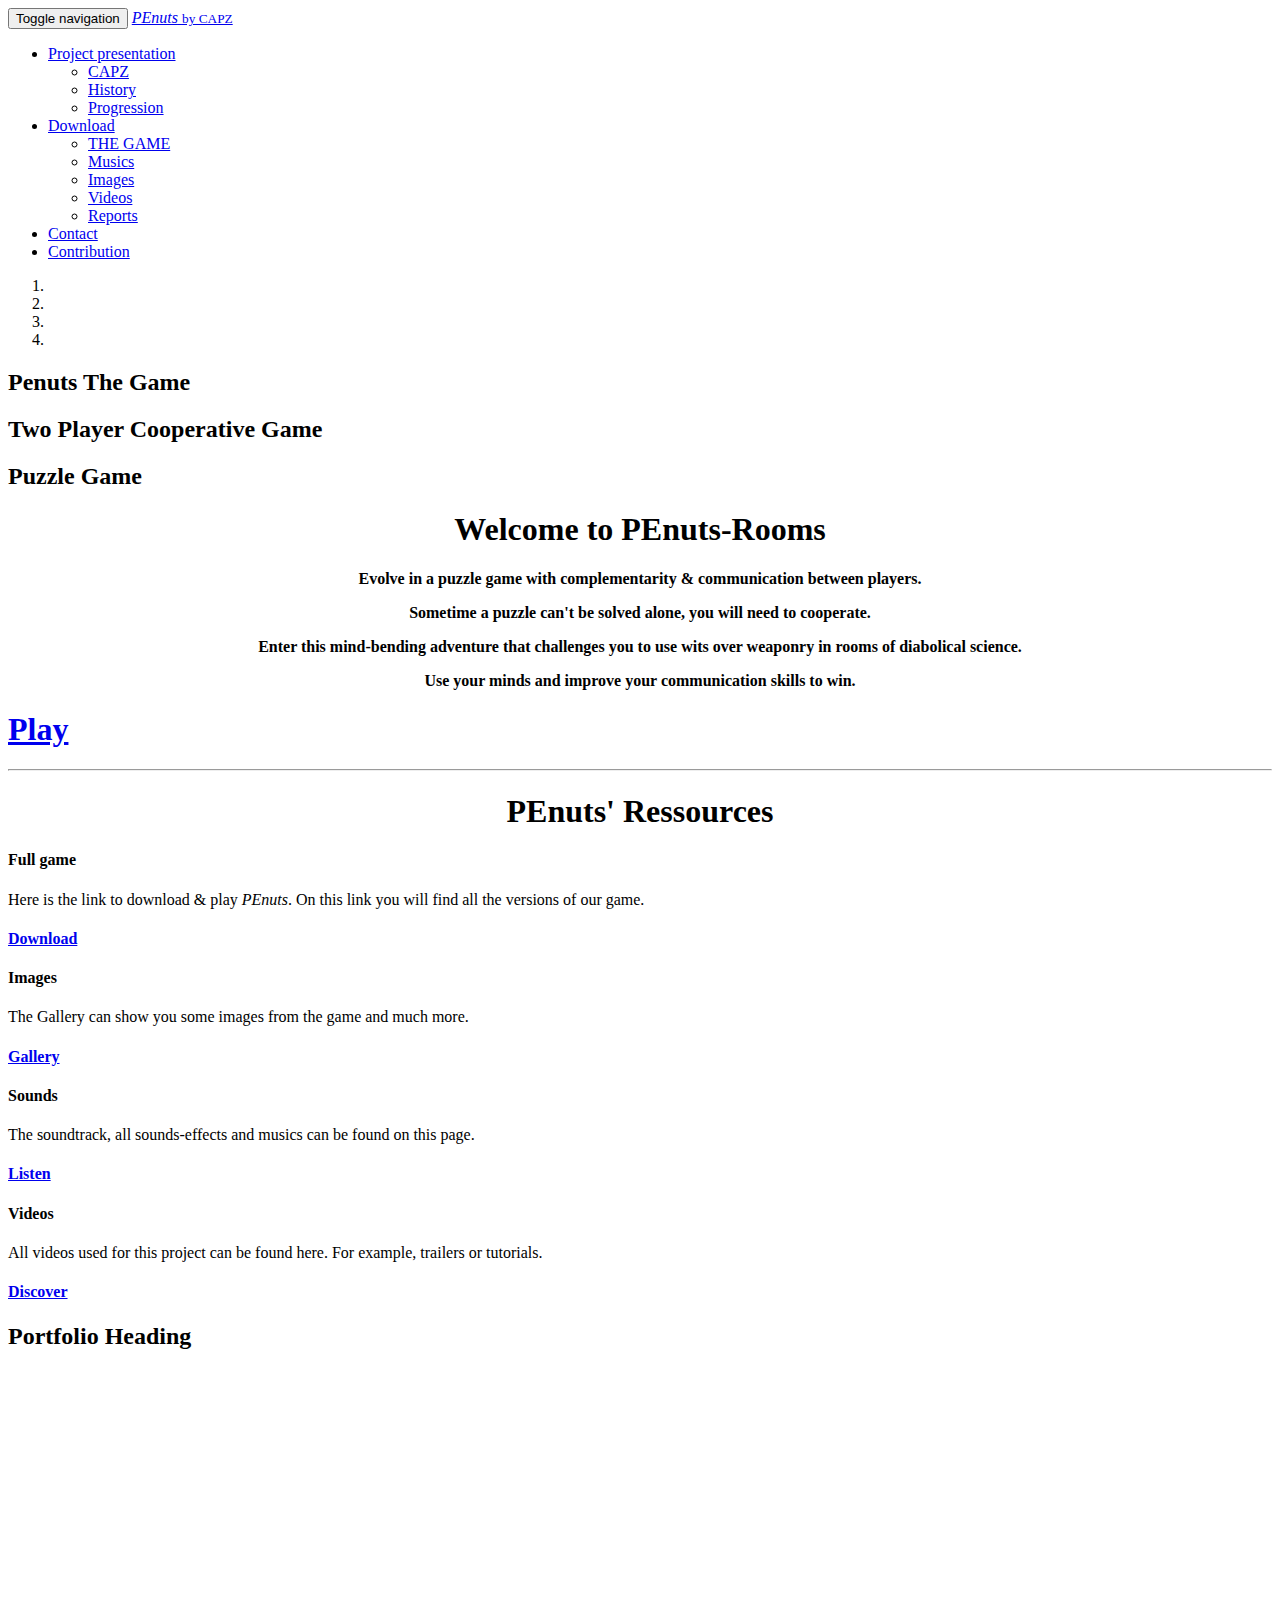
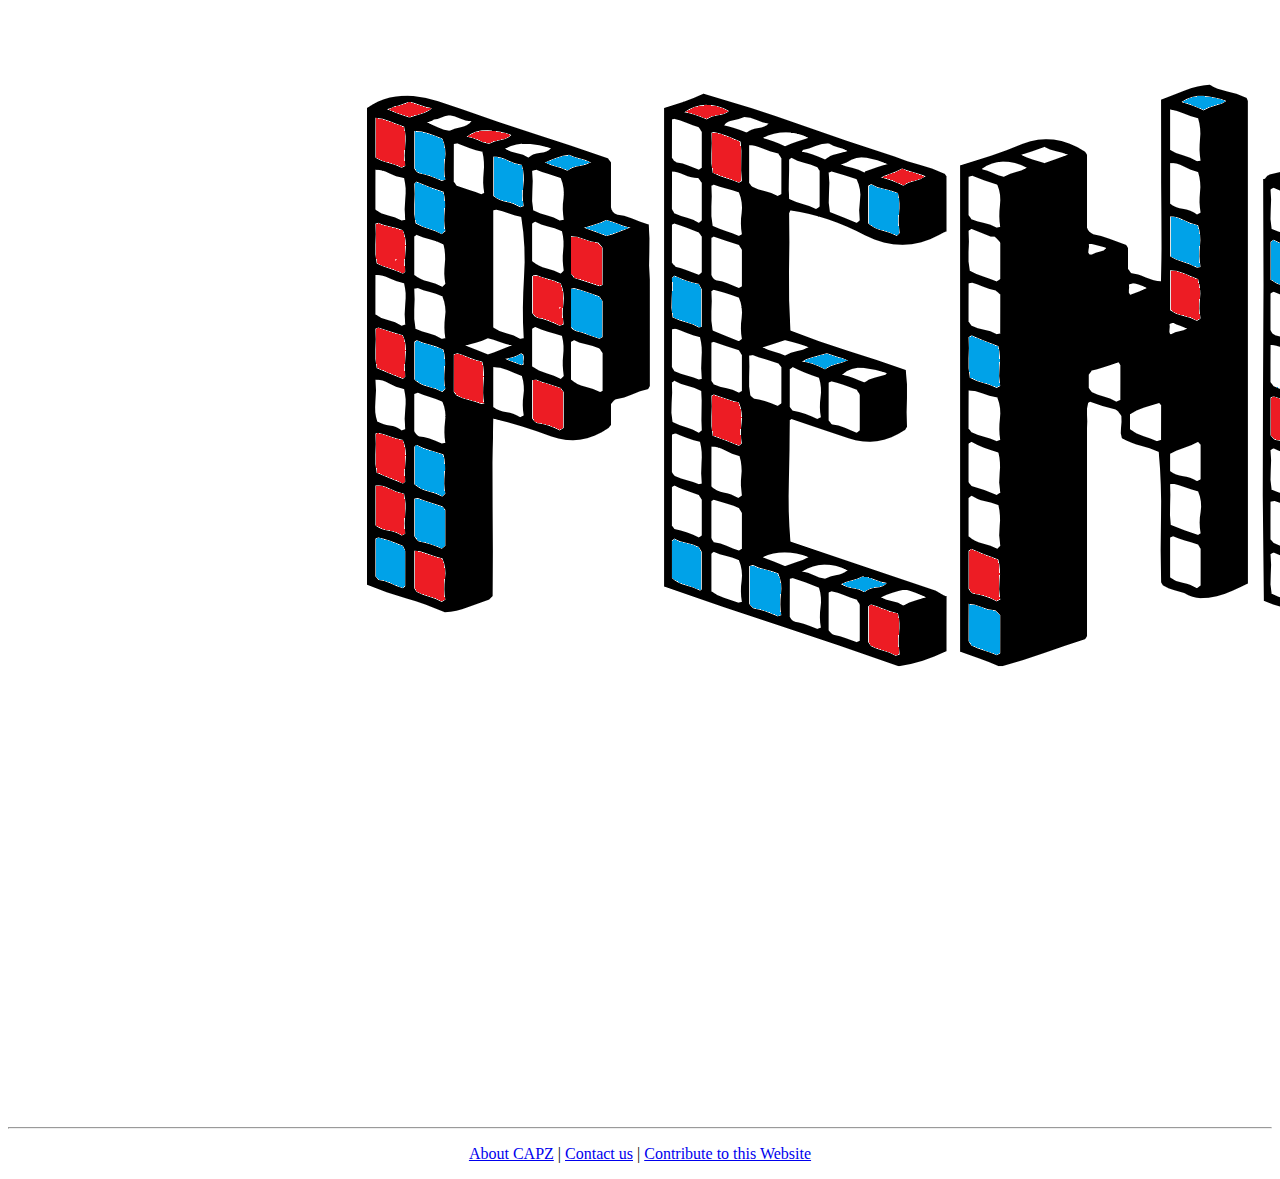
==== index.html @ 01e96522 "template / progression / index pictures" ====
<!doctype html>
<html lang="en" class="no-js">
<head>
    <meta charset="utf-8">
    <meta http-equiv="x-ua-compatible" content="ie=edge">
    <meta name="viewport" content="width=device-width, initial-scale=1.0">
    <title>PEnuts</title>
	<meta name="description" content="PEnuts _ The Game">
    <link href="css/bootstrap.min.css" rel="stylesheet">
    <link href="css/modern-business.css" rel="stylesheet">
    <link href="font-awesome/css/font-awesome.min.css" rel="stylesheet" type="text/css">
    <link rel="icon" href="/img/favicon.ico" />
    <!-- for facebook overview (https://support.leadpages.net/hc/en-us/articles/204496154-How-can-I-change-the-preview-of-my-page-on-social-networks-)
    <meta property="og:url" content="Your Leadpages URL"/>
    <meta property="og:title" content="The title of your page"/>
    <meta property="og:image" content="URL of the image you'd like to use"/>
    <meta property="og:description" content="Your description" />
    <meta property="og:type" content="website"/>
    -->
</head>

<body>
    <!-- Navigation -->
    <nav class="navbar navbar-inverse navbar-fixed-top" role="navigation">
        <div class="container">
            <!-- Brand and toggle get grouped for better mobile display -->
            <div class="navbar-header">
                <button type="button" class="navbar-toggle" data-toggle="collapse" data-target="#bs-example-navbar-collapse-1">
                    <span class="sr-only">Toggle navigation</span>
                    <span class="icon-bar"></span>
                    <span class="icon-bar"></span>
                    <span class="icon-bar"></span>
                </button>
                <a class="navbar-brand active" href="index.html"><i>PEnuts</i> <small> by CAPZ</small></a>
            </div>
            <!-- Collect the nav links, forms, and other content for toggling -->
            <div class="collapse navbar-collapse" id="bs-example-navbar-collapse-1">
                <ul class="nav navbar-nav navbar-right">
                    <li class="dropdown">
                        <a href="#" class="dropdown-toggle" data-toggle="dropdown">Project presentation<b class="caret"></b></a>
                        <ul class="dropdown-menu">
                            <li>
                                <a href="CAPZ.html">CAPZ</a>
                            </li>
                            <li>
                                <a href="history.html">History</a>
                            </li>
                            <li>
                                <a href="progression.html">Progression</a>
                            </li>
                        </ul>
                    </li>
                    <li class="dropdown">
                        <a href="#" class="dropdown-toggle" data-toggle="dropdown">Download<b class="caret"></b></a>
                        <ul class="dropdown-menu">
                            <li>
                                <a href="download-GAME.html">THE GAME</a>
                            </li>
                            <li>
                                <a href="musics.html">Musics</a>
                            </li>
                            <li>
                                <a href="images.html">Images</a>
                            </li>
                            <li>
                                <a href="videos.html">Videos</a>
                            </li>
                            <li>
                                <a href="reports.html">Reports</a>
                            </li>
                        </ul>
                    </li>
                    <li>
                        <a href="contact.html">Contact</a>
                    </li>
                    <li>
                        <a href="contribute.html">Contribution</a>
                    </li>
                </ul>
            </div>
            <!-- /.navbar-collapse -->
        </div>
        <!-- /.container -->
    </nav>


    <!-- Header Carousel -->
    <header id="myCarousel" class="carousel slide">
        <!-- Indicators -->
        <ol class="carousel-indicators">
            <li data-target="#myCarousel" data-slide-to="0" class="active"></li>
            <li data-target="#myCarousel" data-slide-to="1"></li>
            <li data-target="#myCarousel" data-slide-to="2"></li>
            <li data-target="#myCarousel" data-slide-to="3"></li>
        </ol>

        <!-- Wrapper for slides -->
        <div class="carousel-inner">
            <div class="item active">
                <div class="fill" style="background-image:url('img/PEnuts_colors.png');"></div>
                <div class="carousel-caption">
                    <h2></h2>
                </div>
            </div>
            <div class="item">
                <div class="fill" style="background-image:url('https://www.gannett-cdn.com/-mm-/438112d08852a5cf64fb668899b62a1c6abcfadb/c=0-104-5312-3105&r=x1683&c=3200x1680/local/-/media/2017/05/23/WIGroup/Appleton/636311326049773956-UC.jpg');"></div>
                <div class="carousel-caption">
                    <h2>Penuts The Game</h2>
                </div>
            </div>
            <div class="item">
                <div class="fill" style="background-image:url('http://mariemarot.com/wp-content/uploads/2017/08/COMING-SOON.png');"></div>
                <div class="carousel-caption">
                    <h2>Two Player Cooperative Game</h2>
                </div>
            </div>
            <div class="item">
                <div class="fill" style="background-image:url('https://cdn.dribbble.com/users/121337/screenshots/1024835/loading2.gif');"></div>
                <div class="carousel-caption">
                    <h2>Puzzle Game</h2>
                </div>
            </div>
        </div>
        <!-- Controls -->
        <a class="left carousel-control" href="#myCarousel" data-slide="prev">
            <span class="icon-prev"></span>
        </a>
        <a class="right carousel-control" href="#myCarousel" data-slide="next">
            <span class="icon-next"></span>
        </a>
    </header>

    <!-- Page Content -->
    <div class="container">
        <div class="row">
            <div class="col-lg-12">
            <h1 class="page-header"><center>Welcome to PEnuts-Rooms</center></h1>
            </div>
                <center><h4><p>Evolve in a puzzle game with complementarity &amp; communication between players.</p>
                    <p>Sometime a puzzle can't be solved alone, you will need to cooperate.</p>
                    <p>Enter this mind-bending adventure that challenges you to use wits over weaponry in rooms of diabolical science.</p>
                    <p>Use your minds and improve your communication skills to win.</p></h4></center>
        </div>
        <div class="col-md-12">
                <div class="panel-body">
                    <a href="download-GAME.html" class="btn btn-lg btn-primary btn-block"><h1><i class="fa fa-fw fa-gamepad"></i> Play</h1></a>
                </div>
        </div>
        <hr>
        <!-- Links-->
        <div class="row">
            <div class="col-lg-12">
                <h1 class="page-header"><center>PEnuts' Ressources</center></h1>
            </div>
            <div class="col-md-3">
                <div class="panel panel-default">
                    <div class="panel-heading">
                        <h4><i class="fa fa-fw fa-download"></i> Full game</h4>
                    </div>
                    <div class="panel-body">
                        <p>Here is the link to download &amp; play <i>PEnuts</i>. On this link you will find all the versions of our game.</p>
                        <a href="download-GAME.html" class="btn btn-lg btn-primary btn-block"><h4><i class="fa fa-fw fa-download"></i> Download</h4></a>
                    </div>
                </div>
            </div>
            <div class="col-md-3">
                <div class="panel panel-default">
                    <div class="panel-heading">
                        <h4><i class="fa fa-fw fa-image"></i> Images</h4>
                    </div>
                    <div class="panel-body">
                        <p>The Gallery can show you some images from the game and much more.</p>
                        <a href="images.html" class="btn btn-lg btn-primary btn-block"><h4><i class="fa fa-fw fa-image"></i> Gallery</h4></a>
                    </div>
                </div>
            </div>
            <div class="col-md-3">
                <div class="panel panel-default">
                    <div class="panel-heading">
                        <h4><i class="fa fa-fw fa-music"></i> Sounds</h4>
                    </div>
                    <div class="panel-body">
                        <p>The soundtrack, all sounds-effects and musics can be found on this page. </p>
                        <a href="musics.html" class="btn btn-lg btn-primary btn-block"><h4><i class="fa fa-fw fa-music"></i> Listen</h4></a>
                    </div>
                </div>
            </div>
            <div class="col-md-3">
                <div class="panel panel-default">
                    <div class="panel-heading">
                        <h4><i class="fa fa-fw fa-film"></i> Videos</h4>
                    </div>
                    <div class="panel-body">
                        <p>All videos used for this project can be found here. For example, trailers or tutorials.</p>
                        <a href="videos.html" class="btn btn-lg btn-primary btn-block"><h4><i class="fa fa-fw fa-film"></i> Discover</h4></a>
                    </div>
                </div>
            </div>
        </div>
        <!-- /.row -->
        
        <!-- Links-->

        <!-- /.row -->

        <!-- Portfolio Section -->
        <div class="row">
            <div class="col-lg-12">
                <h2 class="page-header">Portfolio Heading</h2>
            </div>
            <div class="col-md-4 col-sm-6">
                <a href="images.html">
                    <img class="img-responsive img-portfolio img-hover" src="img/PEnuts_colors.png" alt="">
                </a>
            </div>
            <div class="col-md-3 col-sm-6">
                <a href="images.html">
                    <img class="img-responsive img-portfolio img-hover" src="img/jeux/block.png" alt="">
                </a>
            </div>
            <div class="col-md-4 col-sm-6">
                <a href="images.html">
                    <img class="img-responsive img-portfolio img-hover" src="img/jeux/blue_vision_first-presentation.png" alt="">
                </a>
            </div>
            <div class="col-md-4 col-sm-6">
                <a href="images.html">
                    <img class="img-responsive img-portfolio img-hover" src="img/jeux/red_vision_first-presentation.png" alt="">
                </a>
            </div>
            <div class="col-md-4 col-sm-6">
                <a href="images.html">
                    <img class="img-responsive img-portfolio img-hover" src="img/jeux/full_vision_first-presentation.png" alt="">
                </a>
            </div>
            <div class="col-md-3 col-sm-6">
                <a href="images.html">
                    <img class="img-responsive img-portfolio img-hover" src="img/jeux/character_first-presentation.png" alt="">
                </a>
            </div>
        </div>
        <!-- /.row -->

        

        <!-- Footer -->
        <hr>
        <footer>
            <div class="row">
                <div class="col-lg-12">
                    <p><center> <a href="CAPZ.html">About CAPZ</a> | <a href="contact.html">Contact us</a> | <a href="contribute.html" onclick="window.open(this.href, 'Contribute', 'height=540, width=960, top=100, left=100, toolbar=no, menubar=yes, location=no, resizable=yes, scrollbars=yes, status=yes'); return false;">Contribute to this Website</a></center> </p>
                </div>
            </div>
        </footer>

    </div>
    <!-- /.container -->

    <!-- jQuery -->
    <script src="js/jquery.js"></script>

    <!-- Bootstrap Core JavaScript -->
    <script src="js/bootstrap.min.js"></script>

    <!-- Script to Activate the Carousel -->
    <script>
    $('.carousel').carousel({
        interval: 4000 //changes the speed
    })
    </script>

</body>

</html>
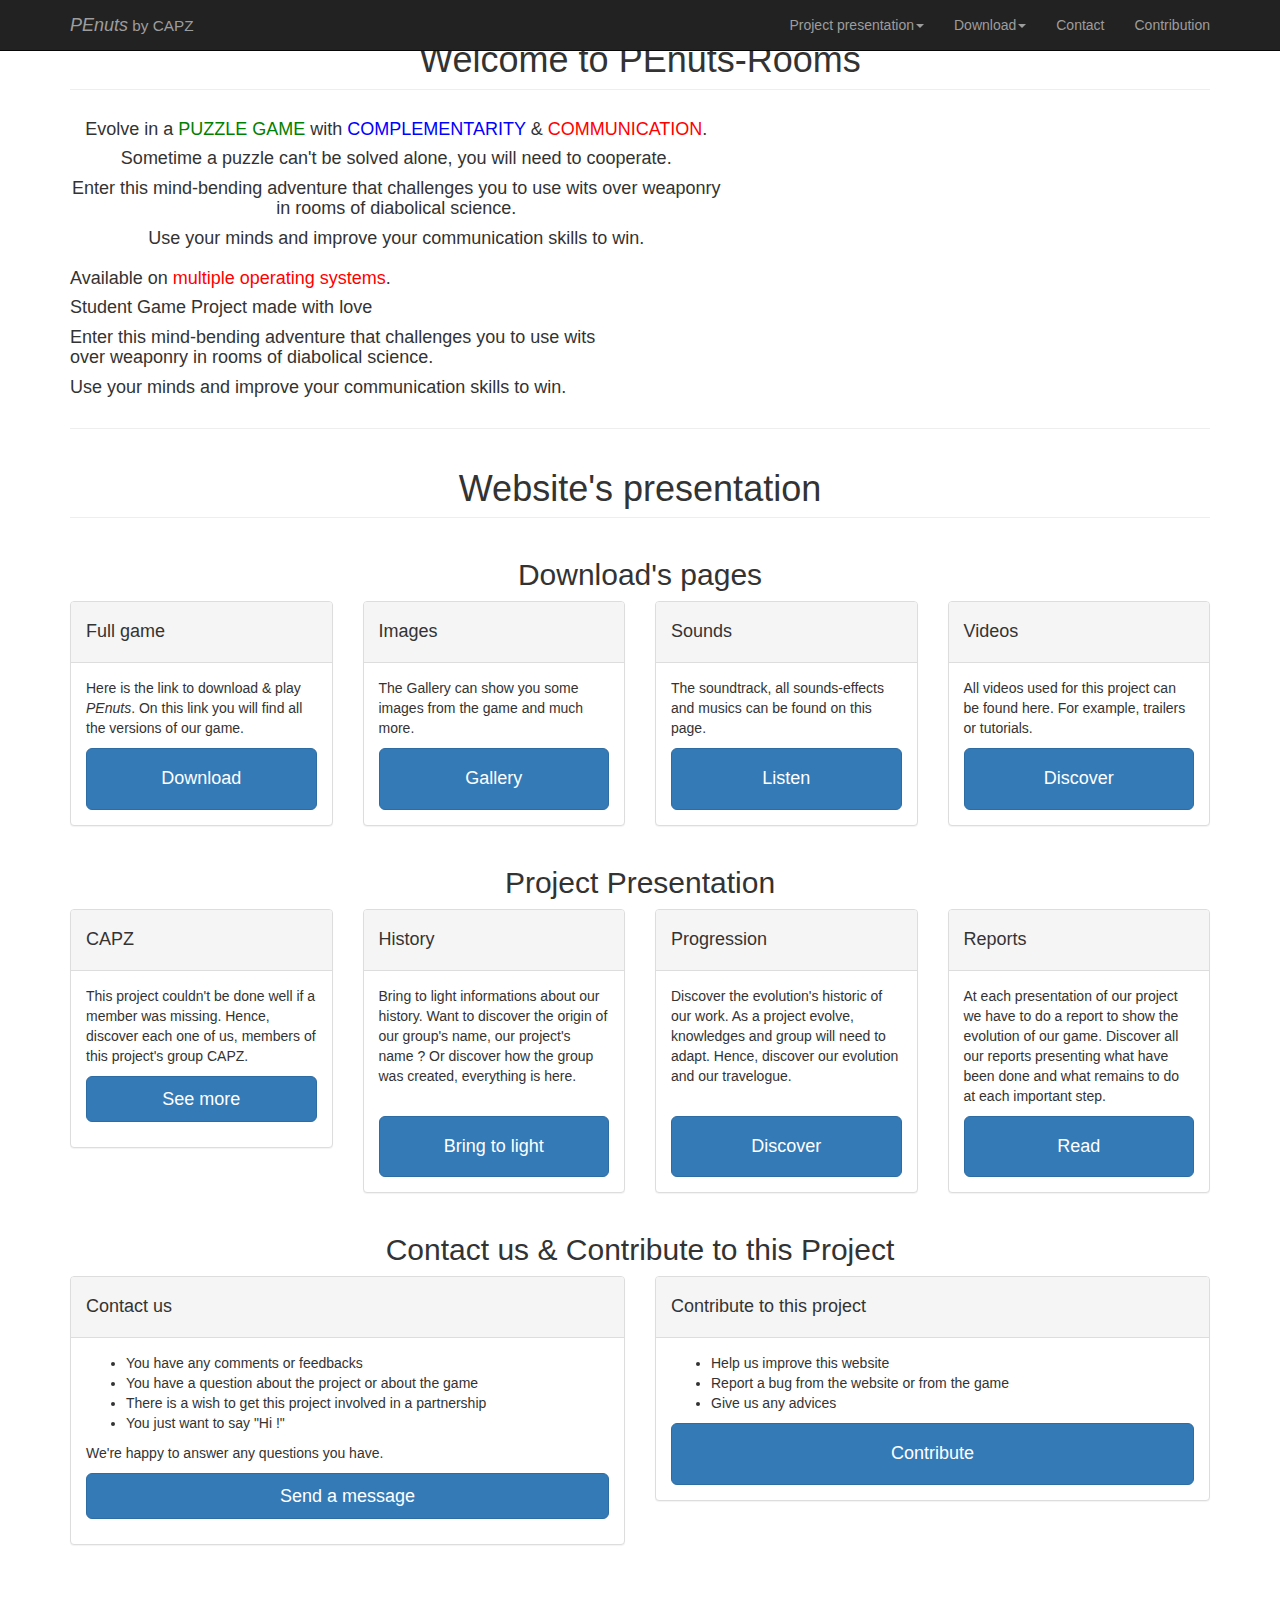
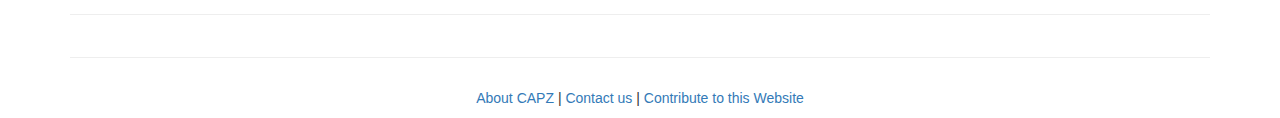
==== commit 93725e9c: "again..." ====
--- a/index.html
+++ b/index.html
@@ -4,12 +4,12 @@
     <meta charset="utf-8">
     <meta http-equiv="x-ua-compatible" content="ie=edge">
     <meta name="viewport" content="width=device-width, initial-scale=1.0">
-    <title>PEnuts</title>
+    <title>PEnuts - Student Game Project</title>
 	<meta name="description" content="PEnuts _ The Game">
-    <link href="css/bootstrap.min.css" rel="stylesheet">
+    <link href="css/bootstrap.css" rel="stylesheet">
     <link href="css/modern-business.css" rel="stylesheet">
     <link href="font-awesome/css/font-awesome.min.css" rel="stylesheet" type="text/css">
-    <link rel="icon" href="/img/favicon.ico" />
+    <link rel="icon" href="favicon.ico" />
     <!-- for facebook overview (https://support.leadpages.net/hc/en-us/articles/204496154-How-can-I-change-the-preview-of-my-page-on-social-networks-)
     <meta property="og:url" content="Your Leadpages URL"/>
     <meta property="og:title" content="The title of your page"/>
@@ -17,6 +17,30 @@
     <meta property="og:description" content="Your description" />
     <meta property="og:type" content="website"/>
     -->
+    
+    <!-- balisage google -->
+        <script type="application/ld+json">
+        {
+          "@context" : "http://schema.org",
+          "@type" : "SoftwareApplication",
+          "name" : "PEnuts",
+          "image" : "http://penuts.fr/img/Logo/PEnuts_colors.png",
+          "url" : "http://penuts.fr/index.html",
+          "author" : {
+            "@type" : "Person",
+            "name" : "CAPZ"
+          },
+          "publisher" : {
+            "@type" : "Organization",
+            "name" : "Members of this group CAPZ",
+            "url": "http://penuts.fr",
+            "logo": "http://penuts.fr/img/Logo/PEnuts_colors.png"
+          },
+          "applicationCategory" : "puzzle game with complementarity & communication",
+          "downloadUrl" : "http://penuts.fr/download-GAME.html",
+          "operatingSystem" : "multiple operating systems"
+        }
+        </script>
 </head>
 
 <body>
@@ -31,7 +55,9 @@
                     <span class="icon-bar"></span>
                     <span class="icon-bar"></span>
                 </button>
-                <a class="navbar-brand active" href="index.html"><i>PEnuts</i> <small> by CAPZ</small></a>
+                <a class="navbar-brand active" href="index.html">
+                        <i>PEnuts</i><small> by CAPZ</small>
+                </a>
             </div>
             <!-- Collect the nav links, forms, and other content for toggling -->
             <div class="collapse navbar-collapse" id="bs-example-navbar-collapse-1">
@@ -92,16 +118,24 @@
             <li data-target="#myCarousel" data-slide-to="1"></li>
             <li data-target="#myCarousel" data-slide-to="2"></li>
             <li data-target="#myCarousel" data-slide-to="3"></li>
+            <li data-target="#myCarousel" data-slide-to="4"></li>
         </ol>
 
         <!-- Wrapper for slides -->
         <div class="carousel-inner">
             <div class="item active">
-                <div class="fill" style="background-image:url('img/PEnuts_colors.png');"></div>
+                <div class="fill" style="background-image:url('img/Logo/PEnuts_colors.png');"></div>
                 <div class="carousel-caption">
                     <h2></h2>
                 </div>
             </div>
+            <div class="item">
+                <div class="fill" style="background-image:url('img/Logo/CAPZ_logo.png');"></div>
+                <div class="carousel-caption">
+                    <h2></h2>
+                </div>
+            </div>
+            
             <div class="item">
                 <div class="fill" style="background-image:url('https://www.gannett-cdn.com/-mm-/438112d08852a5cf64fb668899b62a1c6abcfadb/c=0-104-5312-3105&r=x1683&c=3200x1680/local/-/media/2017/05/23/WIGroup/Appleton/636311326049773956-UC.jpg');"></div>
                 <div class="carousel-caption">
@@ -131,26 +165,49 @@
     </header>
 
     <!-- Page Content -->
+    <div itemscope itemtype="http://schema.org/CreativeWork">
     <div class="container">
         <div class="row">
             <div class="col-lg-12">
-            <h1 class="page-header"><center>Welcome to PEnuts-Rooms</center></h1>
-            </div>
-                <center><h4><p>Evolve in a puzzle game with complementarity &amp; communication between players.</p>
-                    <p>Sometime a puzzle can't be solved alone, you will need to cooperate.</p>
+                <h1 class="page-header"><center>Welcome to <span itemprop="name">PEnuts</span>-Rooms</center></h1>
+            </div>
+            <div class="col-md-7">
+                <span itemprop="about">
+                <center>
+                    <h4>
+                        <p>Evolve in a <font color="green">PUZZLE GAME</font> with <font color="blue">COMPLEMENTARITY</font> &amp; <font color="red">COMMUNICATION</font>.</p>
+                    </h4>
+                    <h4>
+                        <p>Sometime a puzzle can't be solved alone, you will need to cooperate.</p>
+                        <p>Enter this mind-bending adventure that challenges you to use wits over weaponry in rooms of diabolical science.</p>
+                        <p>Use your minds and improve your communication skills to win.</p>
+                    </h4>
+                </center>
+                </span>
+            </div>
+            <div class="col-md-4 panel-heading">
+                <a href="download-GAME.html">
+                    <img class="img-responsive img-portfolio img-hover" src="img/Logo/Play.png" alt="">
+                </a>
+            </div>
+            <div class="col-md-3"></div>
+            <div class="col-md-6">
+                <h4><p>Available on <font color="red">multiple operating systems</font>.</p>
+                    <p>Student Game Project made with love</p>
                     <p>Enter this mind-bending adventure that challenges you to use wits over weaponry in rooms of diabolical science.</p>
-                    <p>Use your minds and improve your communication skills to win.</p></h4></center>
-        </div>
-        <div class="col-md-12">
-                <div class="panel-body">
-                    <a href="download-GAME.html" class="btn btn-lg btn-primary btn-block"><h1><i class="fa fa-fw fa-gamepad"></i> Play</h1></a>
-                </div>
-        </div>
-        <hr>
+                    <p>Use your minds and improve your communication skills to win.</p></h4><center></center>
+            </div>
+
+        </div>
         <!-- Links-->
         <div class="row">
             <div class="col-lg-12">
-                <h1 class="page-header"><center>PEnuts' Ressources</center></h1>
+                <hr>
+                <h1 class="page-header"><center>Website's presentation</center></h1>
+
+            </div>
+            <div class="col-lg-12">
+                <h2><center>Download's pages</center></h2>
             </div>
             <div class="col-md-3">
                 <div class="panel panel-default">
@@ -197,20 +254,109 @@
                 </div>
             </div>
         </div>
+
+        
+        <div class="row">
+            <div class="col-lg-12">
+                <h2><center>Project Presentation</center></h2>
+            </div>
+            <div class="col-md-3">
+                <div class="panel panel-default">
+                    <div class="panel-heading">
+                        <h4><i class="fa fa-fw fa-users"></i> <span itemprop="author">CAPZ</span></h4>
+                    </div>
+                    <div class="panel-body">
+                        <p>This project couldn't be done well if a member was missing. Hence, discover each one of us, members of this project's group CAPZ.<p>
+                        <a href="CAPZ.html" class="btn btn-lg btn-primary btn-block"><i class="fa fa-fw fa-angle-right"></i> See more</a>
+                    </div>
+                </div>
+            </div>
+            <div class="col-md-3">
+                <div class="panel panel-default">
+                    <div class="panel-heading">
+                        <h4><i class="fa fa-fw fa-history"></i> History</h4>
+                    </div>
+                    <div class="panel-body">
+                        <p>Bring to light  informations about our history. Want to discover the origin of our group's name, our project's name ? Or discover how the group was created, everything is here.</p> <br>
+                        <a href="history.html" class="btn btn-lg btn-primary btn-block"><h4><i class="fa fa-fw fa-history"></i> Bring to light</h4></a>
+                    </div>
+                </div>
+            </div>
+            <div class="col-md-3">
+                <div class="panel panel-default">
+                    <div class="panel-heading">
+                        <h4><i class="fa fa-fw fa-calendar"></i> Progression</h4>
+                    </div>
+                    <div class="panel-body">
+                        <p>Discover the evolution's historic of our work. As a project evolve, knowledges and group will need to adapt. Hence, discover our evolution and our travelogue.</p> <br>
+                        <a href="progression.html" class="btn btn-lg btn-primary btn-block"><h4><i class="fa fa-fw fa-list-ul"></i> Discover</h4></a>
+                    </div>
+                </div>
+            </div>
+            <div class="col-md-3">
+                <div class="panel panel-default">
+                    <div class="panel-heading">
+                        <h4><i class="fa fa-fw fa-archive"></i> Reports</h4>
+                    </div>
+                    <div class="panel-body">
+                        <p>At each presentation of our project we have to do a report to show the evolution of our game. Discover all our reports presenting what have been done and what remains to do at each important step.</p>
+                        <a href="reports.html" class="btn btn-lg btn-primary btn-block"><h4><i class="fa fa-fw fa-book"></i> Read</h4></a>
+                    </div>
+                </div>
+            </div>
+        </div>
+        <!-- Links-->
+        
+        <div class="row">
+            <div class="col-lg-12">
+                <h2><center>Contact us &amp; Contribute to this Project</center></h2>
+            </div>
+            <div class="col-md-6">
+                <div class="panel panel-default">
+                    <div class="panel-heading">
+                        <h4><i class="fa fa-fw fa-comment"></i> Contact us</h4>
+                    </div>
+                    <div class="panel-body">
+                        <ul>
+                            <li>You have any comments or feedbacks</li>
+                            <li>You have a question about the project or about the game</li>
+                            <li>There is a wish to get this project involved in a partnership </li>
+                            <li>You just want to say "Hi !"</li>
+                        </ul>
+                        <p>We're happy to answer any questions you have.<p>
+                        <a href="contact.html" class="btn btn-lg btn-primary btn-block"><i class="fa fa-fw fa-comments"></i> Send a message</a>
+                    </div>
+                </div>
+            </div>
+            <div class="col-md-6">
+                <div class="panel panel-default">
+                    <div class="panel-heading">
+                        <h4><i class="fa fa-fw fa-thumbs-up"></i> Contribute to this project</h4>
+                    </div>
+                    <div class="panel-body">
+                        <ul>
+                            <li>Help us improve this website</li>
+                            <li>Report a bug from the website or from the game</li>
+                            <li>Give us any advices</li>
+                        </ul>
+                        <p></p>
+                        <a href="history.html" class="btn btn-lg btn-primary btn-block"><h4><i class="fa fa-fw fa-heart"></i> Contribute</h4></a>
+                    </div>
+                </div>
+            </div>
+
+        </div>
         <!-- /.row -->
+
         
-        <!-- Links-->
-
-        <!-- /.row -->
-
         <!-- Portfolio Section -->
         <div class="row">
             <div class="col-lg-12">
-                <h2 class="page-header">Portfolio Heading</h2>
+                <h2 class="page-header"></h2>
             </div>
             <div class="col-md-4 col-sm-6">
                 <a href="images.html">
-                    <img class="img-responsive img-portfolio img-hover" src="img/PEnuts_colors.png" alt="">
+                    <img itemprop="image/logo" class="img-responsive img-portfolio img-hover" src="img/Logo/PEnuts_colors.png" alt="">
                 </a>
             </div>
             <div class="col-md-3 col-sm-6">
@@ -268,7 +414,6 @@
         interval: 4000 //changes the speed
     })
     </script>
-
+    </div>
 </body>
-
 </html>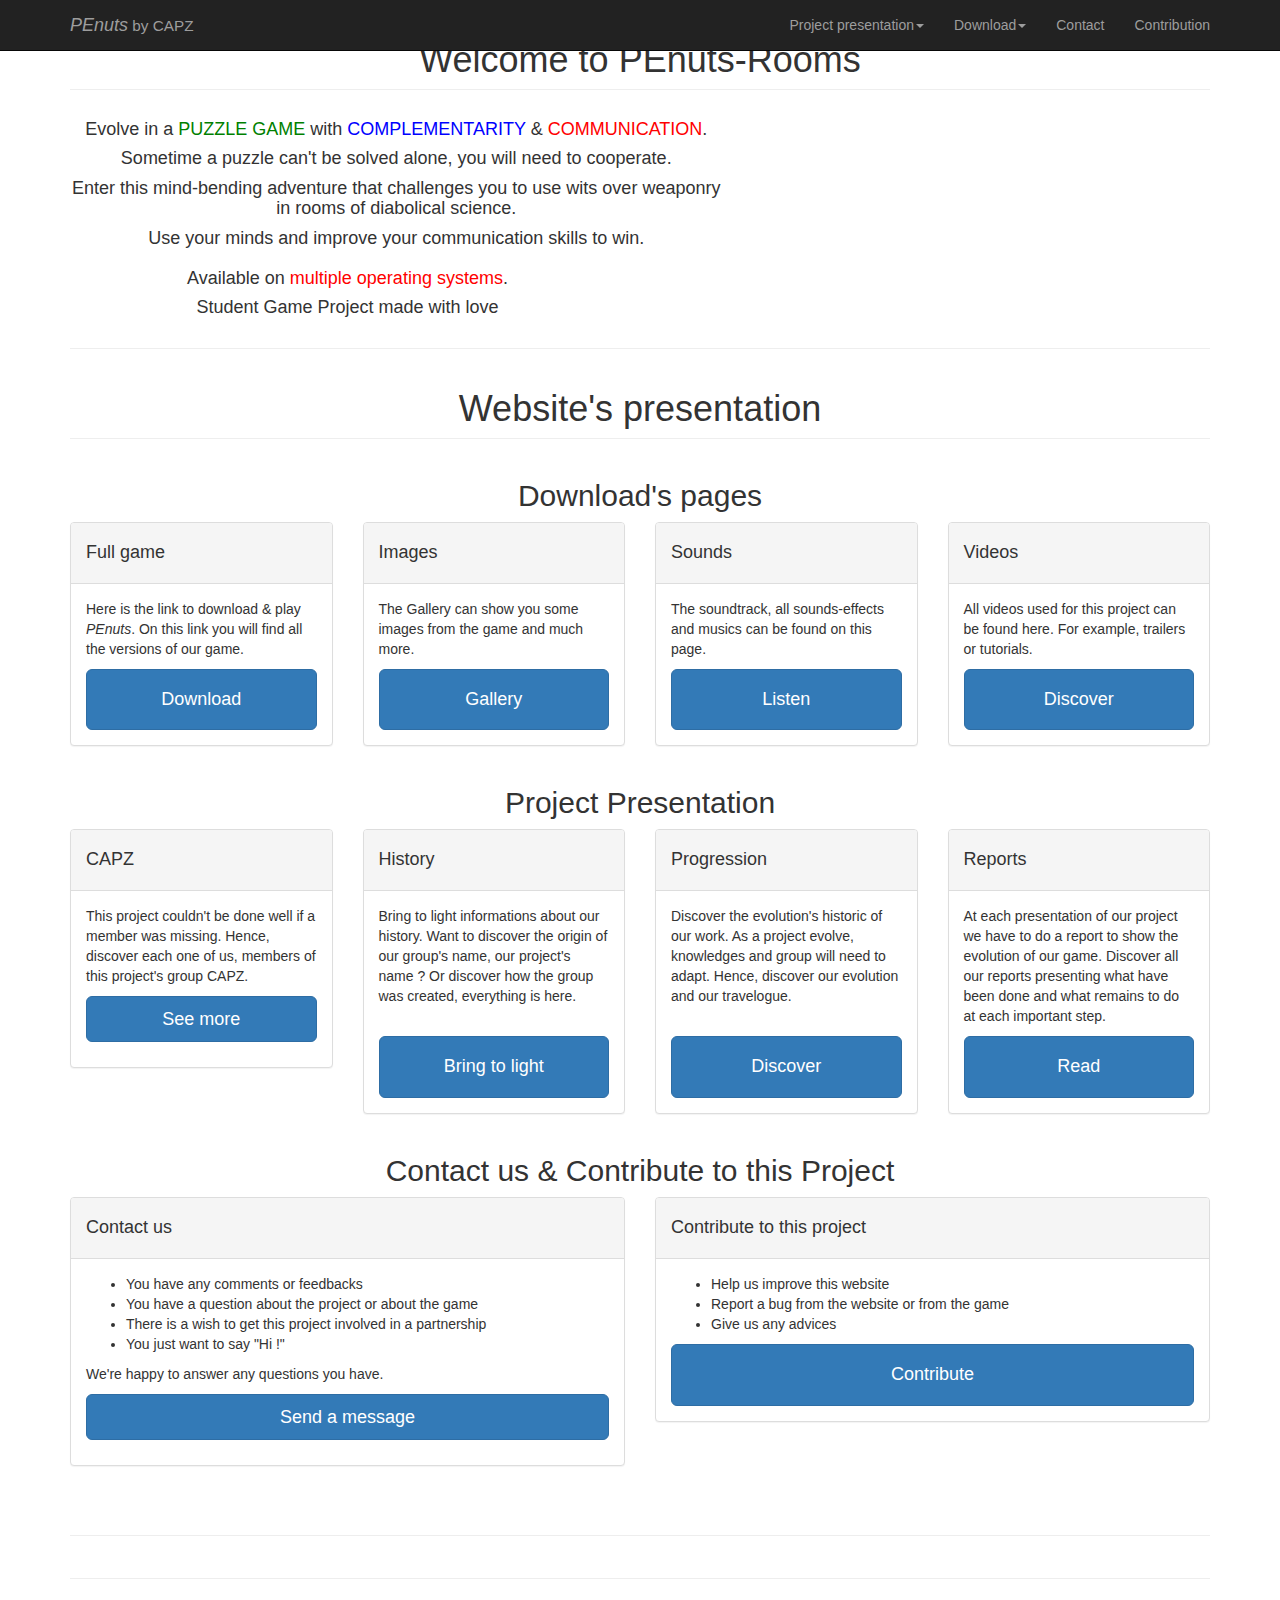
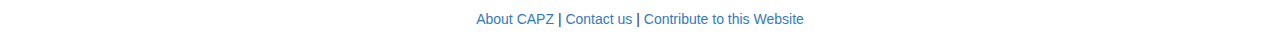
==== commit bfda7994: "Clean Website_Seconde Presentation" ====
--- a/index.html
+++ b/index.html
@@ -192,10 +192,10 @@
             </div>
             <div class="col-md-3"></div>
             <div class="col-md-6">
-                <h4><p>Available on <font color="red">multiple operating systems</font>.</p>
+                <center><h4>
+                    <p>Available on <font color="red">multiple operating systems</font>.</p>
                     <p>Student Game Project made with love</p>
-                    <p>Enter this mind-bending adventure that challenges you to use wits over weaponry in rooms of diabolical science.</p>
-                    <p>Use your minds and improve your communication skills to win.</p></h4><center></center>
+                </h4></center>
             </div>
 
         </div>
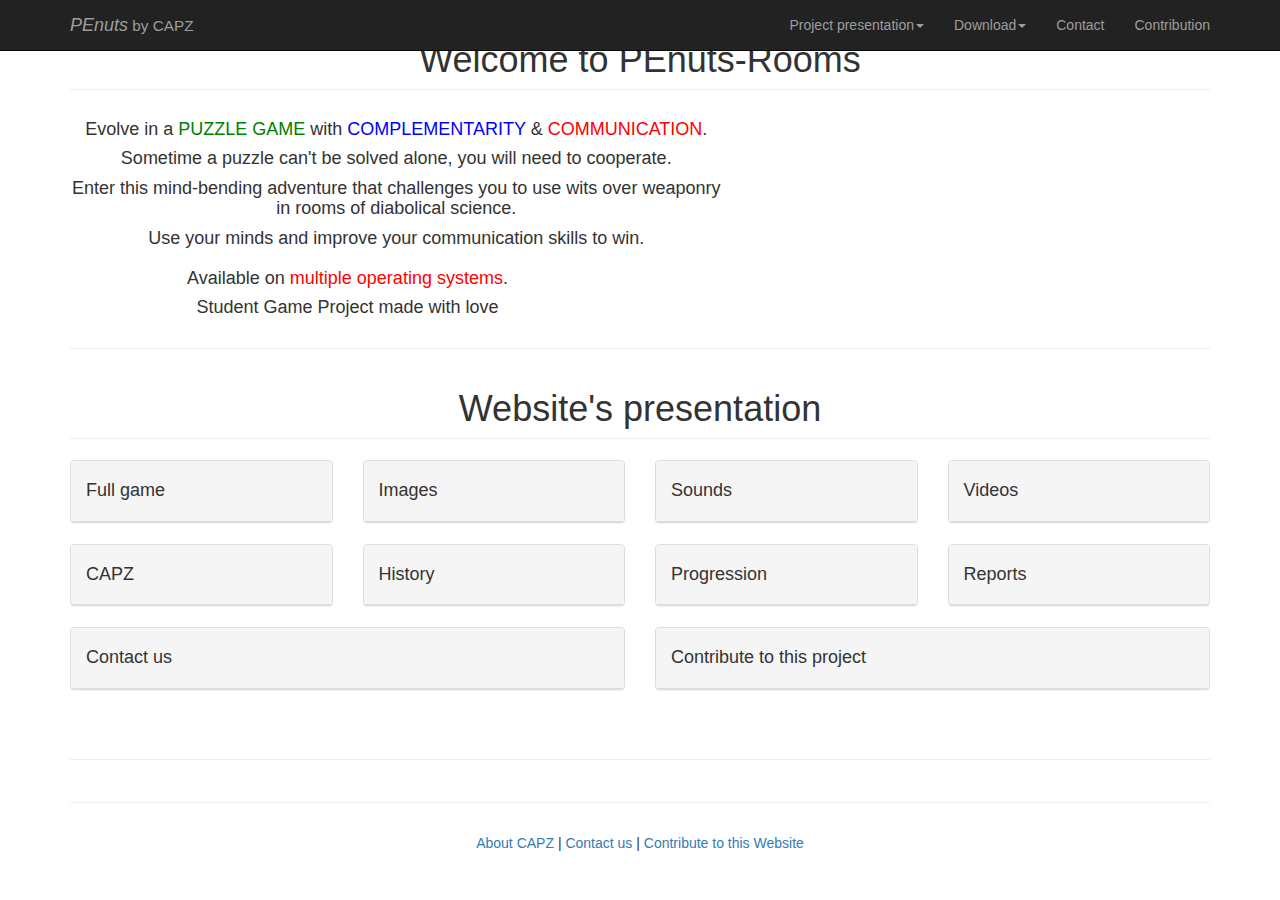
==== commit 0d77eef7: "Index page buttons / CAPZ / Contribution" ====
--- a/index.html
+++ b/index.html
@@ -207,8 +207,9 @@
 
             </div>
             <div class="col-lg-12">
-                <h2><center>Download's pages</center></h2>
-            </div>
+                <!-- <h2><center>Download's pages</center></h2> -->
+            </div>
+            <!--
             <div class="col-md-3">
                 <div class="panel panel-default">
                     <div class="panel-heading">
@@ -220,104 +221,172 @@
                     </div>
                 </div>
             </div>
-            <div class="col-md-3">
-                <div class="panel panel-default">
-                    <div class="panel-heading">
-                        <h4><i class="fa fa-fw fa-image"></i> Images</h4>
-                    </div>
-                    <div class="panel-body">
-                        <p>The Gallery can show you some images from the game and much more.</p>
-                        <a href="images.html" class="btn btn-lg btn-primary btn-block"><h4><i class="fa fa-fw fa-image"></i> Gallery</h4></a>
-                    </div>
-                </div>
-            </div>
-            <div class="col-md-3">
-                <div class="panel panel-default">
-                    <div class="panel-heading">
-                        <h4><i class="fa fa-fw fa-music"></i> Sounds</h4>
-                    </div>
-                    <div class="panel-body">
-                        <p>The soundtrack, all sounds-effects and musics can be found on this page. </p>
-                        <a href="musics.html" class="btn btn-lg btn-primary btn-block"><h4><i class="fa fa-fw fa-music"></i> Listen</h4></a>
-                    </div>
-                </div>
-            </div>
-            <div class="col-md-3">
-                <div class="panel panel-default">
-                    <div class="panel-heading">
-                        <h4><i class="fa fa-fw fa-film"></i> Videos</h4>
-                    </div>
-                    <div class="panel-body">
-                        <p>All videos used for this project can be found here. For example, trailers or tutorials.</p>
+            -->
+            <div class="col-md-3">
+                <div class="panel panel-default">
+                        <div class="panel-heading">
+                            <h4 class="panel-title">
+                                <a class="accordion-toggle" data-toggle="collapse" data-parent="#accordion" href="#collapseOne">
+                                    <h4><i class="fa fa-fw fa-download"></i> Full game</h4>
+                                </a>
+                            </h4>
+                        </div>
+                        <div id="collapseOne" class="panel-collapse collapse">
+                            <div class="panel-body">
+                                <p>Here is the link to download &amp; play <i>PEnuts</i>. On this link you will find all the versions of our game.</p>
+                                <a href="download-GAME.html" class="btn btn-lg btn-primary btn-block"><h4><i class="fa fa-fw fa-download"></i> Download</h4></a>
+                            </div>
+                        </div>
+                    </div>
+            </div>
+            <div class="col-md-3">
+                <div class="panel panel-default">
+                        <div class="panel-heading">
+                            <h4 class="panel-title">
+                                <a class="accordion-toggle" data-toggle="collapse" data-parent="#accordion" href="#collapseTwo">
+                                    <h4><i class="fa fa-fw fa-image"></i> Images</h4></a>
+                            </h4>
+                        </div>
+                        <div id="collapseTwo" class="panel-collapse collapse">
+                            <div class="panel-body">
+                                <p>The Gallery can show you some images from the game and much more.</p>
+                                <a href="images.html" class="btn btn-lg btn-primary btn-block"><h4><i class="fa fa-fw fa-image"></i> Gallery</h4></a>
+                            </div>
+                        </div>
+                    </div>
+            </div>
+            <div class="col-md-3">
+                <div class="panel panel-default">
+                        <div class="panel-heading">
+                            <h4 class="panel-title">
+                                <a class="accordion-toggle" data-toggle="collapse" data-parent="#accordion" href="#collapseThree">
+                                    <h4><i class="fa fa-fw fa-music"></i> Sounds</h4>
+                                </a>
+                            </h4>
+                        </div>
+                        <div id="collapseThree" class="panel-collapse collapse">
+                            <div class="panel-body">
+                                <p>The soundtrack, all sounds-effects and musics can be found on this page. </p>
+                                <a href="musics.html" class="btn btn-lg btn-primary btn-block"><h4><i class="fa fa-fw fa-music"></i> Listen</h4></a>
+                            </div>
+                        </div>
+                    </div>
+            </div>
+            <div class="col-md-3">
+                <div class="panel panel-default">
+                        <div class="panel-heading">
+                            <h4 class="panel-title">
+                                <a class="accordion-toggle" data-toggle="collapse" data-parent="#accordion" href="#collapseFour">
+                                    <h4><i class="fa fa-fw fa-film"></i> Videos</h4>
+                                </a>
+                            </h4>
+                        </div>
+                        <div id="collapseFour" class="panel-collapse collapse">
+                            <div class="panel-body">
+                                <p>All videos used for this project can be found here. For example, trailers or tutorials.</p>
                         <a href="videos.html" class="btn btn-lg btn-primary btn-block"><h4><i class="fa fa-fw fa-film"></i> Discover</h4></a>
-                    </div>
-                </div>
+                            </div>
+                        </div>
+                    </div>
             </div>
         </div>
 
         
         <div class="row">
             <div class="col-lg-12">
-                <h2><center>Project Presentation</center></h2>
-            </div>
-            <div class="col-md-3">
-                <div class="panel panel-default">
-                    <div class="panel-heading">
-                        <h4><i class="fa fa-fw fa-users"></i> <span itemprop="author">CAPZ</span></h4>
-                    </div>
-                    <div class="panel-body">
-                        <p>This project couldn't be done well if a member was missing. Hence, discover each one of us, members of this project's group CAPZ.<p>
-                        <a href="CAPZ.html" class="btn btn-lg btn-primary btn-block"><i class="fa fa-fw fa-angle-right"></i> See more</a>
-                    </div>
-                </div>
-            </div>
-            <div class="col-md-3">
-                <div class="panel panel-default">
-                    <div class="panel-heading">
+                <!-- <h2><center>Project Presentation</center></h2> -->
+            </div>
+            <div class="col-md-3">
+                <div class="panel panel-default">
+                        <div class="panel-heading">
+                            <h4 class="panel-title">
+                                <a class="accordion-toggle" data-toggle="collapse" data-parent="#accordion" href="#collapseFive">
+                                    <h4><i class="fa fa-fw fa-users"></i> <span itemprop="author">CAPZ</span></h4>
+                                </a>
+                            </h4>
+                        </div>
+                        <div id="collapseFive" class="panel-collapse collapse">
+                            <div class="panel-body">
+                                <p>This project couldn't be done well if a member was missing. Hence, discover each one of us, members of this project's group CAPZ.<p>
+                                <a href="CAPZ.html" class="btn btn-lg btn-primary btn-block"><i class="fa fa-fw fa-angle-right"></i> See more</a>
+                            </div>
+                        </div>
+                    </div>
+            </div>
+
+            <div class="col-md-3">
+                <div class="panel panel-default">
+                        <div class="panel-heading">
+                            <h4 class="panel-title">
+                                <a class="accordion-toggle" data-toggle="collapse" data-parent="#accordion" href="#collapseSix">
                         <h4><i class="fa fa-fw fa-history"></i> History</h4>
-                    </div>
-                    <div class="panel-body">
-                        <p>Bring to light  informations about our history. Want to discover the origin of our group's name, our project's name ? Or discover how the group was created, everything is here.</p> <br>
-                        <a href="history.html" class="btn btn-lg btn-primary btn-block"><h4><i class="fa fa-fw fa-history"></i> Bring to light</h4></a>
-                    </div>
-                </div>
-            </div>
-            <div class="col-md-3">
-                <div class="panel panel-default">
-                    <div class="panel-heading">
+                                </a>
+                            </h4>
+                        </div>
+                        <div id="collapseSix" class="panel-collapse collapse">
+                            <div class="panel-body">
+                                <p>Bring to light  informations about our history. Want to discover the origin of our group's name, our project's name ? Or discover how the group was created, everything is here.</p>
+                                <a href="history.html" class="btn btn-lg btn-primary btn-block"><h4><i class="fa fa-fw fa-history"></i> Bring to light</h4></a>
+                            </div>
+                        </div>
+                    </div>
+            </div>
+
+            <div class="col-md-3">
+                <div class="panel panel-default">
+                        <div class="panel-heading">
+                            <h4 class="panel-title">
+                                <a class="accordion-toggle" data-toggle="collapse" data-parent="#accordion" href="#collapseSeven">
                         <h4><i class="fa fa-fw fa-calendar"></i> Progression</h4>
-                    </div>
-                    <div class="panel-body">
-                        <p>Discover the evolution's historic of our work. As a project evolve, knowledges and group will need to adapt. Hence, discover our evolution and our travelogue.</p> <br>
-                        <a href="progression.html" class="btn btn-lg btn-primary btn-block"><h4><i class="fa fa-fw fa-list-ul"></i> Discover</h4></a>
-                    </div>
-                </div>
-            </div>
-            <div class="col-md-3">
-                <div class="panel panel-default">
-                    <div class="panel-heading">
+                                </a>
+                            </h4>
+                        </div>
+                        <div id="collapseSeven" class="panel-collapse collapse">
+                            <div class="panel-body">
+                                <p>Discover the evolution's historic of our work. As a project evolve, knowledges and group will need to adapt. Hence, discover our evolution and our travelogue.</p>
+                                <a href="progression.html" class="btn btn-lg btn-primary btn-block"><h4><i class="fa fa-fw fa-list-ul"></i> Discover</h4></a>
+                            </div>
+                        </div>
+                    </div>
+            </div>
+            
+            <div class="col-md-3">
+                <div class="panel panel-default">
+                        <div class="panel-heading">
+                            <h4 class="panel-title">
+                                <a class="accordion-toggle" data-toggle="collapse" data-parent="#accordion" href="#collapseEight">
                         <h4><i class="fa fa-fw fa-archive"></i> Reports</h4>
-                    </div>
-                    <div class="panel-body">
-                        <p>At each presentation of our project we have to do a report to show the evolution of our game. Discover all our reports presenting what have been done and what remains to do at each important step.</p>
+                                </a>
+                            </h4>
+                        </div>
+                        <div id="collapseEight" class="panel-collapse collapse">
+                            <div class="panel-body">
+                                <p>At each presentation of our project we have to do a report to show the evolution of our game. Discover all our reports presenting what have been done and what remains to do at each important step.</p>
                         <a href="reports.html" class="btn btn-lg btn-primary btn-block"><h4><i class="fa fa-fw fa-book"></i> Read</h4></a>
-                    </div>
-                </div>
+                            </div>
+                        </div>
+                    </div>
             </div>
         </div>
         <!-- Links-->
         
         <div class="row">
             <div class="col-lg-12">
-                <h2><center>Contact us &amp; Contribute to this Project</center></h2>
-            </div>
+                <!-- <h2><center>Contact us &amp; Contribute to this Project</center></h2> -->
+            </div>
+            
             <div class="col-md-6">
                 <div class="panel panel-default">
-                    <div class="panel-heading">
+                        <div class="panel-heading">
+                            <h4 class="panel-title">
+                                <a class="accordion-toggle" data-toggle="collapse" data-parent="#accordion" href="#collapseNine">
                         <h4><i class="fa fa-fw fa-comment"></i> Contact us</h4>
-                    </div>
-                    <div class="panel-body">
-                        <ul>
+                                </a>
+                            </h4>
+                        </div>
+                        <div id="collapseNine" class="panel-collapse collapse">
+                            <div class="panel-body">
+                                <ul>
                             <li>You have any comments or feedbacks</li>
                             <li>You have a question about the project or about the game</li>
                             <li>There is a wish to get this project involved in a partnership </li>
@@ -325,24 +394,32 @@
                         </ul>
                         <p>We're happy to answer any questions you have.<p>
                         <a href="contact.html" class="btn btn-lg btn-primary btn-block"><i class="fa fa-fw fa-comments"></i> Send a message</a>
-                    </div>
-                </div>
-            </div>
+                            </div>
+                        </div>
+                    </div>
+            </div>
+            
             <div class="col-md-6">
                 <div class="panel panel-default">
-                    <div class="panel-heading">
-                        <h4><i class="fa fa-fw fa-thumbs-up"></i> Contribute to this project</h4>
-                    </div>
-                    <div class="panel-body">
-                        <ul>
-                            <li>Help us improve this website</li>
-                            <li>Report a bug from the website or from the game</li>
-                            <li>Give us any advices</li>
-                        </ul>
+                        <div class="panel-heading">
+                            <h4 class="panel-title">
+                                <a class="accordion-toggle" data-toggle="collapse" data-parent="#accordion" href="#collapseTen">
+                                    <h4><i class="fa fa-fw fa-thumbs-up"></i> Contribute to this project</h4>
+                                </a>
+                            </h4>
+                        </div>
+                        <div id="collapseTen" class="panel-collapse collapse">
+                            <div class="panel-body">
+                                <ul>
+                                    <li>Help us improve this website</li>
+                                    <li>Report a bug from the website or from the game</li>
+                                    <li>Give us any advices</li>
+                                </ul>
                         <p></p>
-                        <a href="history.html" class="btn btn-lg btn-primary btn-block"><h4><i class="fa fa-fw fa-heart"></i> Contribute</h4></a>
-                    </div>
-                </div>
+                        <a href="contribute.html" class="btn btn-lg btn-primary btn-block"><h4><i class="fa fa-fw fa-heart"></i> Contribute</h4></a>
+                            </div>
+                        </div>
+                    </div>
             </div>
 
         </div>
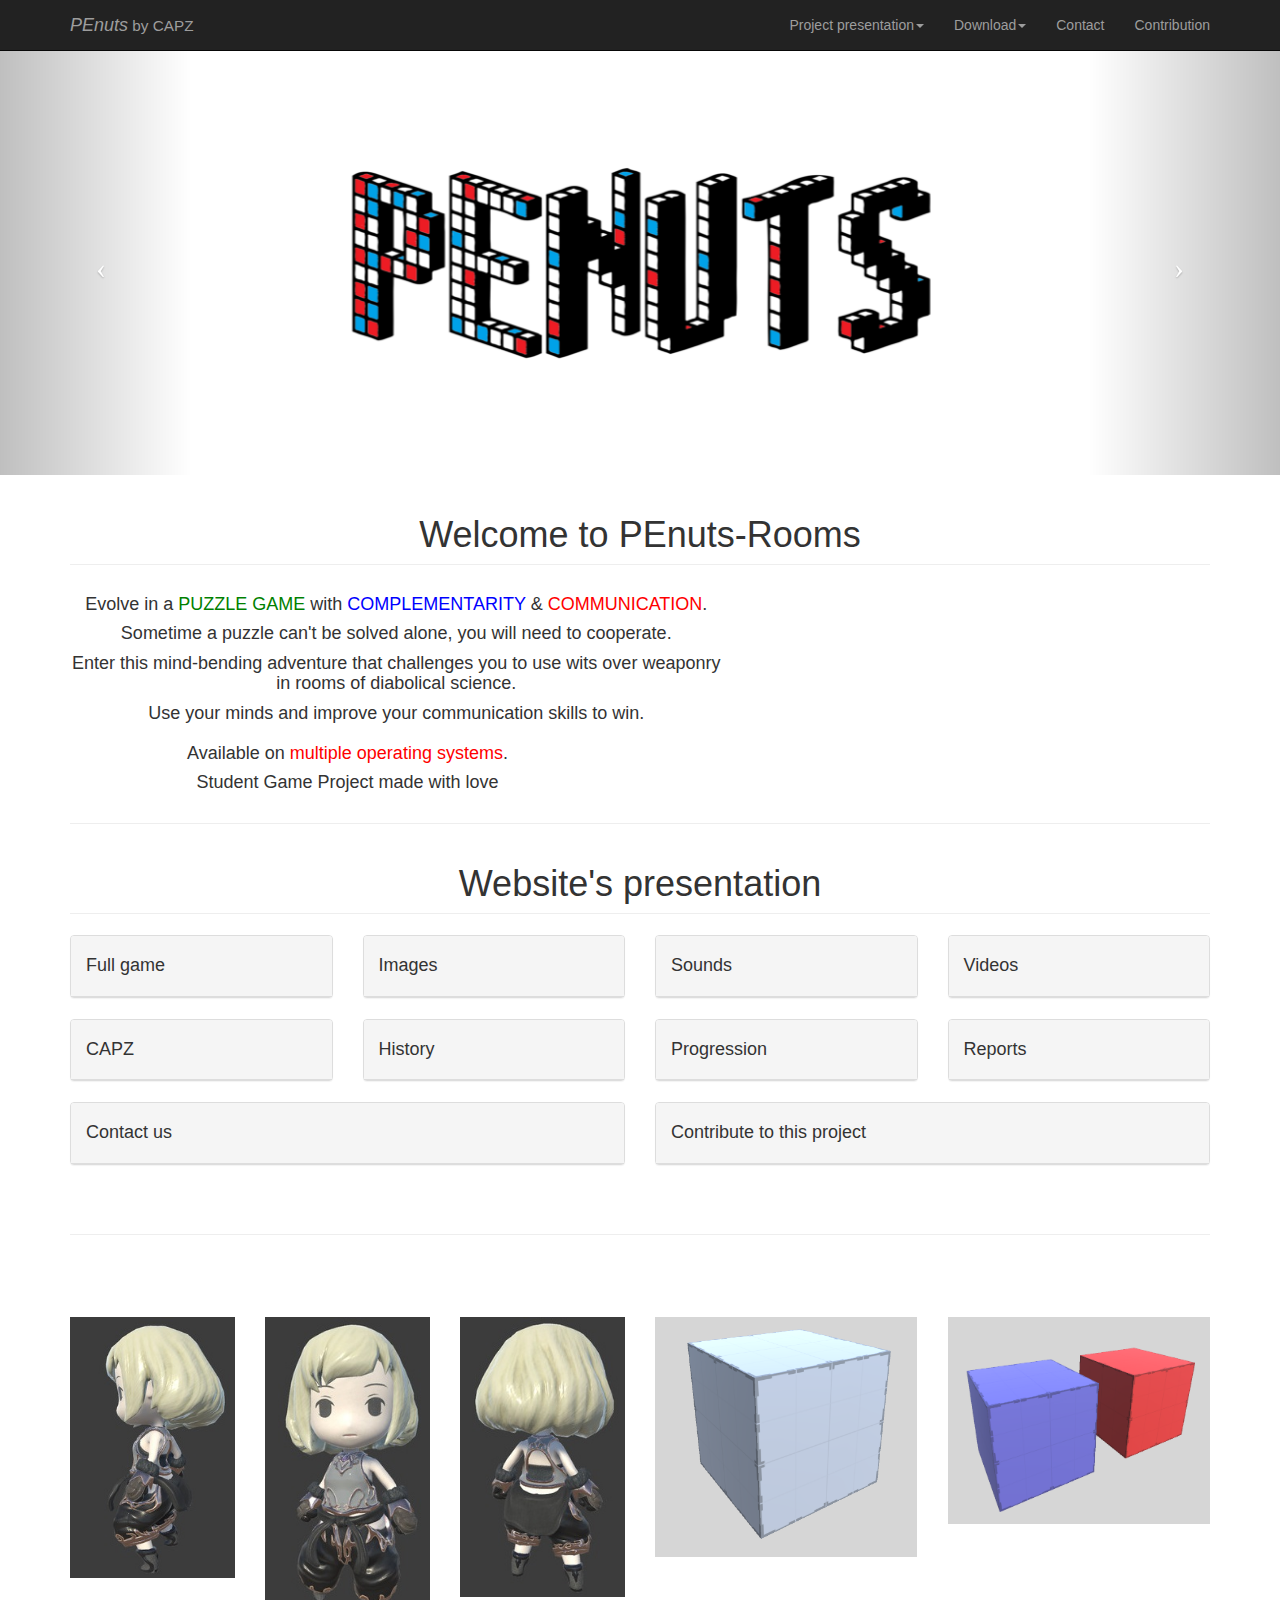
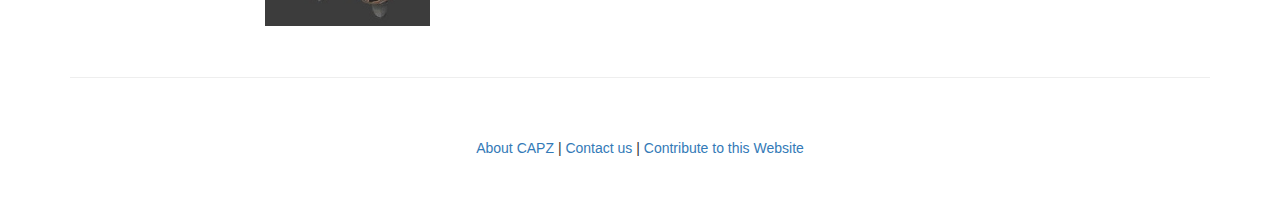
==== commit 4f0f9ee9: "adding images / finished index / CAPZ" ====
--- a/index.html
+++ b/index.html
@@ -124,34 +124,34 @@
         <!-- Wrapper for slides -->
         <div class="carousel-inner">
             <div class="item active">
-                <div class="fill" style="background-image:url('img/Logo/PEnuts_colors.png');"></div>
+                <div class="fill" style="background-image:url('img/Panels/Penuts.png');"></div>
                 <div class="carousel-caption">
                     <h2></h2>
                 </div>
             </div>
             <div class="item">
-                <div class="fill" style="background-image:url('img/Logo/CAPZ_logo.png');"></div>
+                <div class="fill" style="background-image:url('img/Panels/CAPZ.png');"></div>
                 <div class="carousel-caption">
                     <h2></h2>
                 </div>
             </div>
             
             <div class="item">
-                <div class="fill" style="background-image:url('https://www.gannett-cdn.com/-mm-/438112d08852a5cf64fb668899b62a1c6abcfadb/c=0-104-5312-3105&r=x1683&c=3200x1680/local/-/media/2017/05/23/WIGroup/Appleton/636311326049773956-UC.jpg');"></div>
+                <div class="fill" style="background-image:url('img/Panels/Overview-game.png');"></div>
                 <div class="carousel-caption">
-                    <h2>Penuts The Game</h2>
+                    <h2>Puzzle Game</h2>
                 </div>
             </div>
             <div class="item">
-                <div class="fill" style="background-image:url('http://mariemarot.com/wp-content/uploads/2017/08/COMING-SOON.png');"></div>
+                <div class="fill" style="background-image:url('img/Panels/Colors.png');"></div>
                 <div class="carousel-caption">
-                    <h2>Two Player Cooperative Game</h2>
+                    <h2>A Two Player <br> Cooperative Game</h2>
                 </div>
             </div>
             <div class="item">
                 <div class="fill" style="background-image:url('https://cdn.dribbble.com/users/121337/screenshots/1024835/loading2.gif');"></div>
                 <div class="carousel-caption">
-                    <h2>Puzzle Game</h2>
+                    <h2>Work in progress</h2>
                 </div>
             </div>
         </div>
@@ -187,7 +187,7 @@
             </div>
             <div class="col-md-4 panel-heading">
                 <a href="download-GAME.html">
-                    <img class="img-responsive img-portfolio img-hover" src="img/Logo/Play.png" alt="">
+                    <img class="img-responsive img-portfolio img-hover-play" src="img/Logo/Play.png" alt="">
                 </a>
             </div>
             <div class="col-md-3"></div>
@@ -431,36 +431,77 @@
             <div class="col-lg-12">
                 <h2 class="page-header"></h2>
             </div>
+            <div class="col-md-4 col-sm-4">
+                <a href="images.html">
+                    <img itemprop="image/logo" class="img-responsive img-portfolio img-hover" src="img/Logo/PEnuts_colors.png" alt="">
+                </a>
+            </div>
+            <div class="col-md-4 col-sm-4">
+                <a href="images.html">
+                    <img class="img-responsive img-portfolio img-hover" src="img/jeux/full_vision_first-presentation.png" alt="">
+                </a>
+            </div>
+            <div class="col-md-4 col-sm-4">
+                <a href="images.html">
+                    <img class="img-responsive img-portfolio img-hover" src="img/Logo/CAPZ_logo.png" alt="">
+                </a>
+            </div>
+            <div class="col-md-6 col-sm-6">
+                <a href="images.html">
+                    <img class="img-responsive img-portfolio img-hover" src="img/jeux/blue_vision_first-presentation.png" alt="">
+                </a>
+            </div>
+            <div class="col-md-6 col-sm-6">
+                <a href="images.html">
+                    <img class="img-responsive img-portfolio img-hover" src="img/jeux/red_vision_first-presentation.png" alt="">
+                </a>
+            </div>
+            <div class="col-md-6 col-sm-6"></div>
+            <!--
             <div class="col-md-4 col-sm-6">
                 <a href="images.html">
-                    <img itemprop="image/logo" class="img-responsive img-portfolio img-hover" src="img/Logo/PEnuts_colors.png" alt="">
+                    <img class="img-responsive img-portfolio img-hover" src="img/jeux/Level3.PNG" alt="">
+                </a>
+            </div>
+            <div class="col-md-4 col-sm-6">
+                <a href="images.html">
+                    <img class="img-responsive img-portfolio img-hover" src="img/jeux/Level4.PNG" alt="">
+                </a>
+            </div>
+            <div class="col-md-4 col-sm-6">
+                <a href="images.html">
+                    <img class="img-responsive img-portfolio img-hover" src="img/jeux/Level5.PNG" alt="">
+                </a>
+            </div>
+            -->
+            <div class="col-md-12 col-sm-6"></div>
+            <div class="col-md-2 col-sm-4">
+                <a href="images.html">
+                    <img class="img-responsive img-portfolio img-hover" src="img/jeux/player_side.jpg" alt="">
+                </a>
+            </div>
+
+            <div class="col-md-2 col-sm-4">
+                <a href="images.html">
+                    <img class="img-responsive img-portfolio img-hover" src="img/jeux/player_face.jpg" alt="">
+                </a>
+            </div>
+            <div class="col-md-2 col-sm-4">
+                <a href="images.html">
+                    <img class="img-responsive img-portfolio img-hover" src="img/jeux/player_back.jpg" alt="">
                 </a>
             </div>
             <div class="col-md-3 col-sm-6">
                 <a href="images.html">
-                    <img class="img-responsive img-portfolio img-hover" src="img/jeux/block.png" alt="">
-                </a>
-            </div>
-            <div class="col-md-4 col-sm-6">
-                <a href="images.html">
-                    <img class="img-responsive img-portfolio img-hover" src="img/jeux/blue_vision_first-presentation.png" alt="">
-                </a>
-            </div>
-            <div class="col-md-4 col-sm-6">
-                <a href="images.html">
-                    <img class="img-responsive img-portfolio img-hover" src="img/jeux/red_vision_first-presentation.png" alt="">
-                </a>
-            </div>
-            <div class="col-md-4 col-sm-6">
-                <a href="images.html">
-                    <img class="img-responsive img-portfolio img-hover" src="img/jeux/full_vision_first-presentation.png" alt="">
+                    <img class="img-responsive img-portfolio img-hover" src="img/jeux/block%20(2).PNG" alt="">
                 </a>
             </div>
             <div class="col-md-3 col-sm-6">
                 <a href="images.html">
-                    <img class="img-responsive img-portfolio img-hover" src="img/jeux/character_first-presentation.png" alt="">
-                </a>
-            </div>
+                    <img class="img-responsive img-portfolio img-hover" src="img/jeux/Colors.PNG" alt="">
+                </a>
+            </div>
+            <div class="col-md-12 col-sm-6"></div>
         </div>
         <!-- /.row -->
 
--- a/css/modern-business.css
+++ b/css/modern-business.css
@@ -0,0 +1,129 @@
+/*!
+ * Start Bootstrap - Modern Business (http://startbootstrap.com/)
+ * Copyright 2013-2016 Start Bootstrap
+ * Licensed under MIT (https://github.com/BlackrockDigital/startbootstrap/blob/gh-pages/LICENSE)
+ */
+
+/* Global Styles */
+
+html,
+body {
+    height: 100%;
+}
+
+body {
+    padding-top: 50px; /* Required padding for .navbar-fixed-top. Remove if using .navbar-static-top. Change if height of navigation changes. */
+}
+
+.img-portfolio {
+    margin-bottom: 30px;
+}
+
+.img-hover:hover {
+    opacity: 0.8;
+}
+
+.img-hover-play:hover {
+    opacity: 0.5;
+    transform: rotate(-0.01turn);
+
+}
+
+.img-hover-fun:hover {
+    transform: rotate(-0.01turn);
+
+}
+
+
+.products .caption {
+    height: 130px;
+    overflow: hidden;
+}
+.products .caption h4 {
+    white-space: nowrap;
+}
+.products .thumbnail img {
+    width: 100%;
+}
+.products .ratings {
+    padding-right: 10px;
+    padding-left: 10px;
+    color: #d17581;
+}
+.products .thumbnail {
+    padding: 0;
+}
+.products .thumbnail .caption-full {
+    padding: 9px;
+    color: #333;
+}
+
+
+/* Home Page Carousel */
+
+header.carousel {
+    height: 50%;
+}
+
+header.carousel .item,
+header.carousel .item.active,
+header.carousel .carousel-inner {
+    height: 100%;
+}
+
+header.carousel .fill {
+    width: 100%;
+    height: 100%;
+    background-position: center;
+    background-size: cover;
+}
+
+/* 404 Page Styles */
+
+.error-404 {
+    font-size: 100px;
+}
+
+/* Pricing Page Styles */
+
+.price {
+    display: block;
+    font-size: 50px;
+    line-height: 50px;
+}
+
+.price sup {
+    top: -20px;
+    left: 2px;
+    font-size: 20px;
+}
+
+.period {
+    display: block;
+    font-style: italic;
+}
+
+/* Footer Styles */
+
+footer {
+    margin: 50px 0;
+}
+
+/* Responsive Styles */
+
+@media(max-width:991px) {
+    .customer-img,
+    .img-related {
+        margin-bottom: 30px;
+    }
+}
+
+@media(max-width:767px) {
+    .img-portfolio {
+        margin-bottom: 15px;
+    }
+
+    header.carousel .carousel {
+        height: 70%;
+    }
+}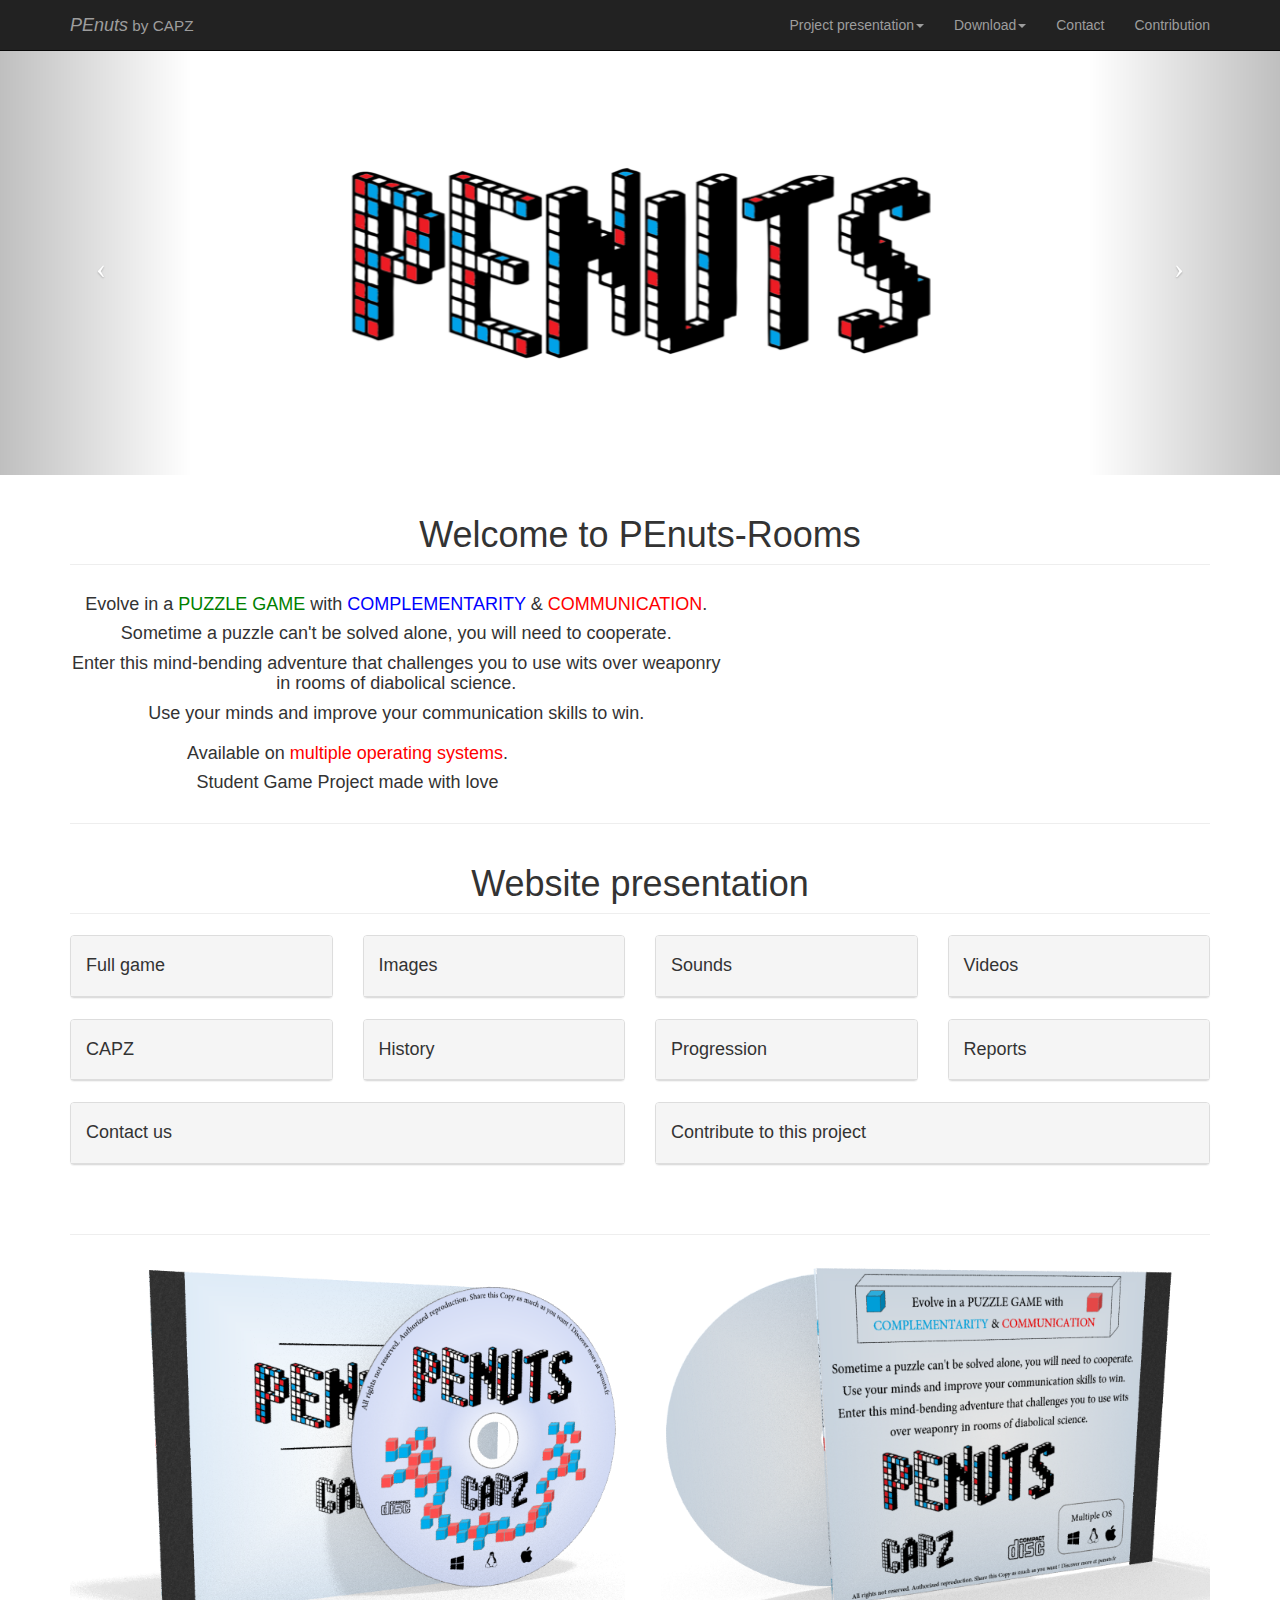
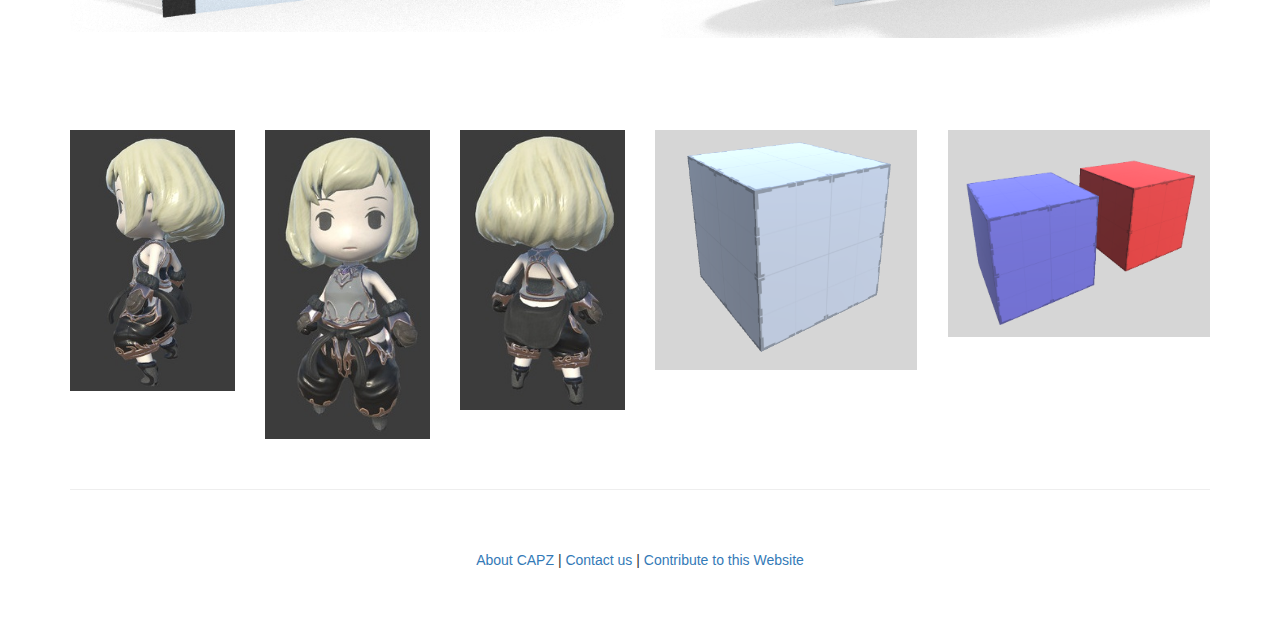
==== commit 6ec1802d: "Videos & Progression" ====
--- a/index.html
+++ b/index.html
@@ -203,7 +203,7 @@
         <div class="row">
             <div class="col-lg-12">
                 <hr>
-                <h1 class="page-header"><center>Website's presentation</center></h1>
+                <h1 class="page-header"><center>Website presentation</center></h1>
 
             </div>
             <div class="col-lg-12">
@@ -227,7 +227,7 @@
                         <div class="panel-heading">
                             <h4 class="panel-title">
                                 <a class="accordion-toggle" data-toggle="collapse" data-parent="#accordion" href="#collapseOne">
-                                    <h4><i class="fa fa-fw fa-download"></i> Full game</h4>
+                                    <h4><i class="fa fa-fw fa-download "></i> Full game</h4>
                                 </a>
                             </h4>
                         </div>
@@ -380,7 +380,7 @@
                         <div class="panel-heading">
                             <h4 class="panel-title">
                                 <a class="accordion-toggle" data-toggle="collapse" data-parent="#accordion" href="#collapseNine">
-                        <h4><i class="fa fa-fw fa-comment"></i> Contact us</h4>
+                        <h4><i class="fa fa-fw fa-comment img-hover-love"></i> Contact us</h4>
                                 </a>
                             </h4>
                         </div>
@@ -404,7 +404,7 @@
                         <div class="panel-heading">
                             <h4 class="panel-title">
                                 <a class="accordion-toggle" data-toggle="collapse" data-parent="#accordion" href="#collapseTen">
-                                    <h4><i class="fa fa-fw fa-thumbs-up"></i> Contribute to this project</h4>
+                                    <h4><i class="fa fa-fw fa-thumbs-up img-hover-love"></i> Contribute to this project</h4>
                                 </a>
                             </h4>
                         </div>
@@ -416,7 +416,7 @@
                                     <li>Give us any advices</li>
                                 </ul>
                         <p></p>
-                        <a href="contribute.html" class="btn btn-lg btn-primary btn-block"><h4><i class="fa fa-fw fa-heart"></i> Contribute</h4></a>
+                        <a href="contribute.html" class="btn btn-lg btn-primary btn-block"><h4><i class="fa fa-fw fa-heart img-hover-love"></i> Contribute</h4></a>
                             </div>
                         </div>
                     </div>
@@ -431,6 +431,18 @@
             <div class="col-lg-12">
                 <h2 class="page-header"></h2>
             </div>
+            
+            <div class="col-md-6 col-sm-4">
+                <a href="images.html">
+                    <img class="img-responsive img-portfolio img-hover" src="img/CD1.PNG" alt="">
+                </a>
+            </div>
+            <div class="col-md-6 col-sm-4">
+                <a href="images.html">
+                    <img class="img-responsive img-portfolio img-hover" src="img/CD2.PNG" alt="">
+                </a>
+            </div>
+            
             <div class="col-md-4 col-sm-4">
                 <a href="images.html">
                     <img itemprop="image/logo" class="img-responsive img-portfolio img-hover" src="img/Logo/PEnuts_colors.png" alt="">
@@ -446,6 +458,7 @@
                     <img class="img-responsive img-portfolio img-hover" src="img/Logo/CAPZ_logo.png" alt="">
                 </a>
             </div>
+            
             <div class="col-md-6 col-sm-6">
                 <a href="images.html">
                     <img class="img-responsive img-portfolio img-hover" src="img/jeux/blue_vision_first-presentation.png" alt="">
@@ -501,7 +514,7 @@
                     <img class="img-responsive img-portfolio img-hover" src="img/jeux/Colors.PNG" alt="">
                 </a>
             </div>
-            <div class="col-md-12 col-sm-6"></div>
+
         </div>
         <!-- /.row -->
 
@@ -516,7 +529,11 @@
                 </div>
             </div>
         </footer>
-
+<div id="myModal" class="modal">
+
+  <!-- Modal content -->
+
+</div>
     </div>
     <!-- /.container -->
 
@@ -530,8 +547,8 @@
     <script>
     $('.carousel').carousel({
         interval: 4000 //changes the speed
-    })
-    </script>
+    })</script>
+       
     </div>
 </body>
 </html>--- a/css/modern-business.css
+++ b/css/modern-business.css
@@ -31,6 +31,14 @@
 
 .img-hover-fun:hover {
     transform: rotate(-0.01turn);
+
+}
+.img-hover-love:hover {
+    transform: scale(1.5)
+}
+
+.img-hover-fun1:hover {
+    transform: rotate(-0.02turn);
 
 }
 
